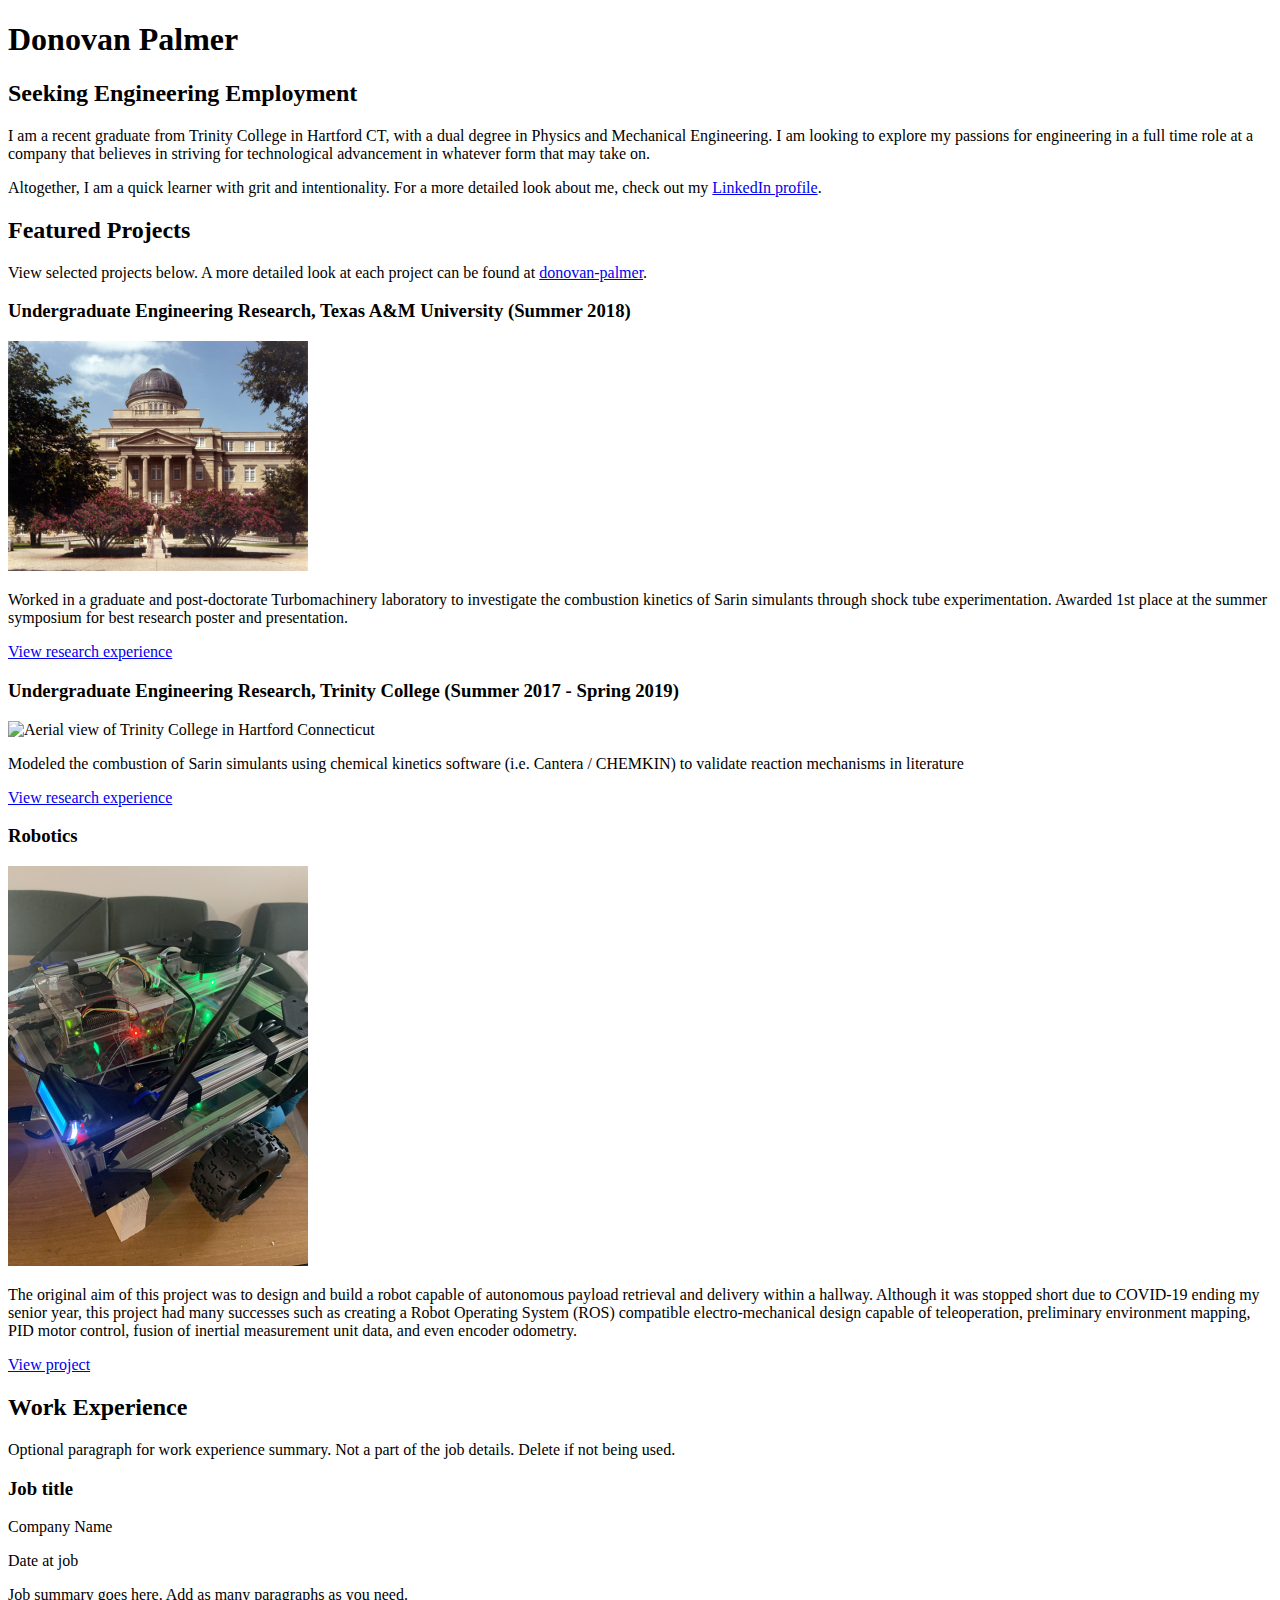
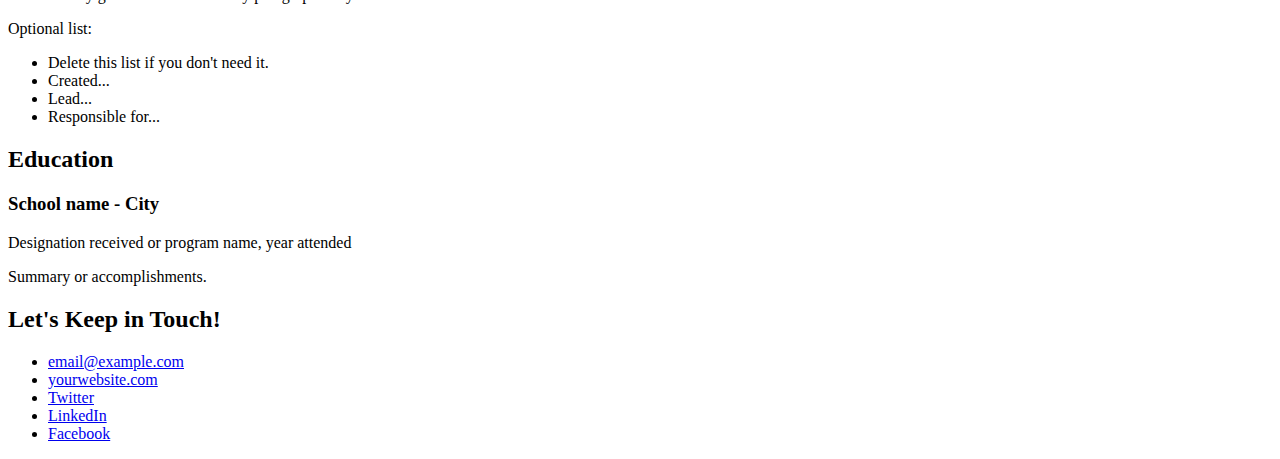
==== index.html @ 44678346 "refactoring files" ====
<!DOCTYPE html>
<html lang="en">
  <head>
    <meta charset="UTF-8">
    <meta name="viewport" content="width=device-width, initial-scale=1.0">
    <title>Donovan Palmer, About Me</title>
    <link rel="stylesheet" href="css/styles.css"
  
  </head>
  <body>
    <main>
      <!-- ***********************  ABOUT / PROFILE  *********************** -->
      <header>
        <h1>Donovan Palmer</h1>
        <h2>Seeking Engineering Employment</h2>

        <p>I am a recent graduate from Trinity College in Hartford CT, with a dual degree in Physics and Mechanical Engineering. I am looking to explore my passions for engineering 
          in a full time role at a company that believes in striving for technological advancement in whatever form that may take on.
        </p>
        <p>Altogether, I am a quick learner with grit and intentionality. For a more detailed look about me, check out my <a href="https://www.linkedin.com/in/donovan-palmer/"
          target="_blank">LinkedIn profile</a>.
        </p>
      </header>

      <!-- ********************  PROJECTS / PORTFOLIO  ********************* -->
      <section>
        <h2>Featured Projects</h2>
        <p>View selected projects below. A more detailed look at each project can be found at <a href="https://sites.google.com/view/donovan-palmer">donovan-palmer</a>.</p>

        <!-- Copy the whole <section> block to add more projects. -->
        <section>
          <h3>Undergraduate Engineering Research, Texas A&M University (Summer 2018)</h3>
          <img src="images/research/tamu.png" alt="Building at Texas A&M University">
          <p>Worked in a graduate and post-doctorate Turbomachinery laboratory to investigate the combustion kinetics of Sarin simulants through shock tube experimentation. 
            Awarded 1st place at the summer symposium for best research poster and presentation.
            </p>
          <a href="https://sites.google.com/view/donovan-palmer/research/texas-am-university" target="_blank">View research experience</a>
        </section>
       
      </section>
      
        <section>
          <h3>Undergraduate Engineering Research, Trinity College (Summer 2017 - Spring 2019)</h3>
          <img src="images/research/1450-202.jpg" alt="Aerial view of Trinity College in Hartford Connecticut">
          <p>Modeled the combustion of Sarin simulants using chemical kinetics software (i.e. Cantera / CHEMKIN) to validate reaction mechanisms in literature
            </p>
          <a href="https://sites.google.com/view/donovan-palmer/research/trinity-college" target="_blank">View research experience</a>
        </section>
   

      <section>
        <h3>Robotics</h3>
        <img src="images/robotics/cara-actual.jpg" alt="=Senior Capstone -- Autonomous Unmanned Ground Vehicle">
        <p>The original aim of this project was to design and build a robot capable of autonomous payload retrieval and delivery within a hallway. Although it was 
          stopped short due to COVID-19 ending my senior year, this project had many successes such as creating a Robot Operating System (ROS) compatible electro-mechanical design capable of teleoperation, preliminary 
          environment mapping, PID motor control, fusion of inertial measurement unit data, and even encoder odometry.
           </p>
        <a href="https://sites.google.com/view/donovan-palmer/projects/robotics" target="_blank">View project</a>
      </section>
      <!-- End of Project block. -->
    </section>


      <!-- ***********************  WORK EXPERIENCE  *********************** -->
      <section>
        <h2>Work Experience</h2>
        <p>Optional paragraph for work experience summary. Not a part of the job details. Delete if not being used.</p>

        <!-- Copy this whole <section> block to add more jobs. -->
        <section>
          <h3>Job title</h3>
          <p>Company Name</p>
          <p>Date at job</p>
          <p>Job summary goes here. Add as many paragraphs as you need.</p>
          <p>Optional list:</p>
          <ul>
            <li>Delete this list if you don't need it.</li>
            <li>Created...</li>
            <li>Lead...</li>
            <li>Responsible for...</li>
          </ul>
        </section>
        <!-- End of Job block. -->
      </section>

      <!-- ******************  EDUCATION & CERTIFICATIONS ****************** -->
      <section>
        <h2>Education</h2>

        <!-- Copy this whole <section> block to add more schools. -->
        <section>
          <h3>School name - City</h3>
          <p>Designation received or program name, year attended</p>
          <p>Summary or accomplishments.</p>
        </section>
        <!-- End of School block. -->
      </section>

      <!-- *****************  CONTACT INFO / SOCIAL MEDIA  ***************** -->
      <footer>
        <h2>Let's Keep in Touch!</h2>

        <!-- Social media and contact links. Add or remove any networks. -->
        <ul>
          <li><a href="mailto:email@example.com">email@example.com</a></li>
          <li><a href="http://yourwebsite.com" target="_blank">yourwebsite.com</a></li>
          <li><a href="#" target="_blank">Twitter</a></li>
          <li><a href="#" target="_blank">LinkedIn</a></li>
          <li><a href="#" target="_blank">Facebook</a></li>
        </ul>
      </footer>
    </main>
  </body>
</html>
---- css/styles.css ----
img {
    width: 300px;
}
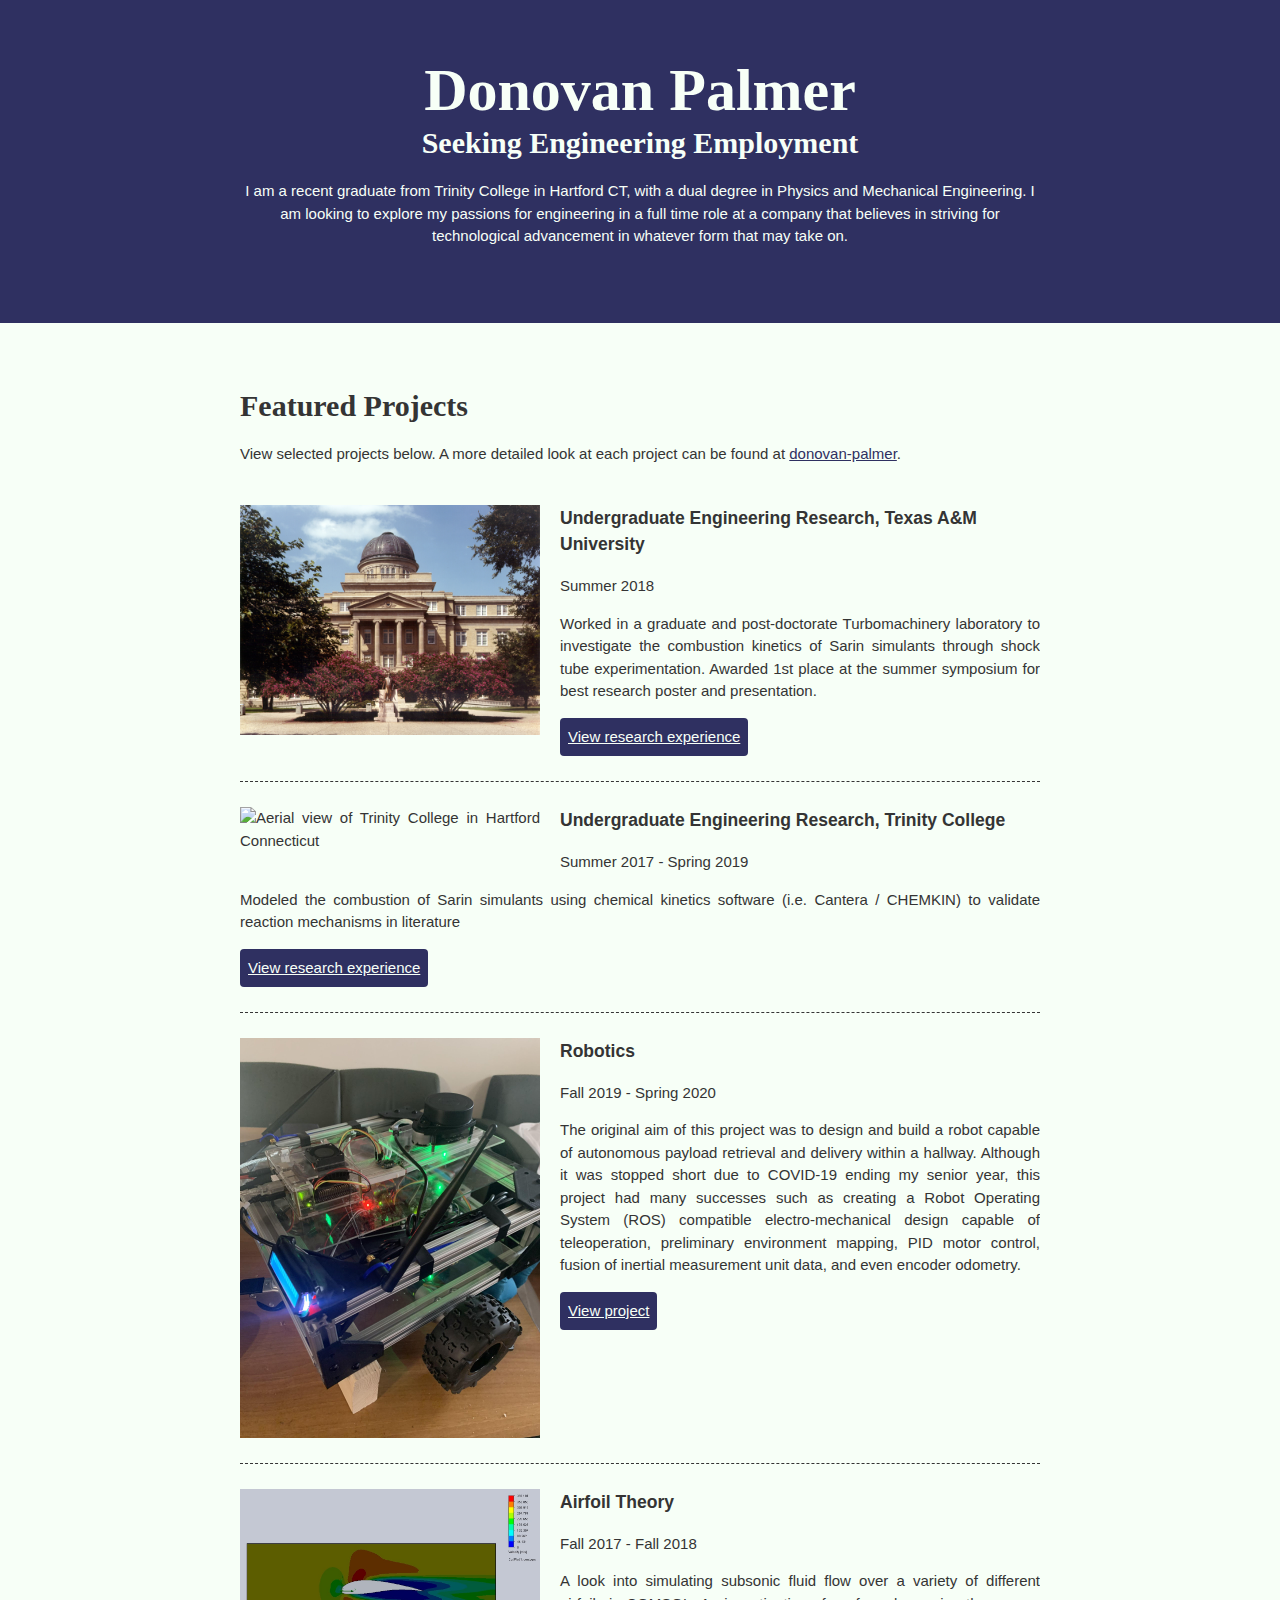
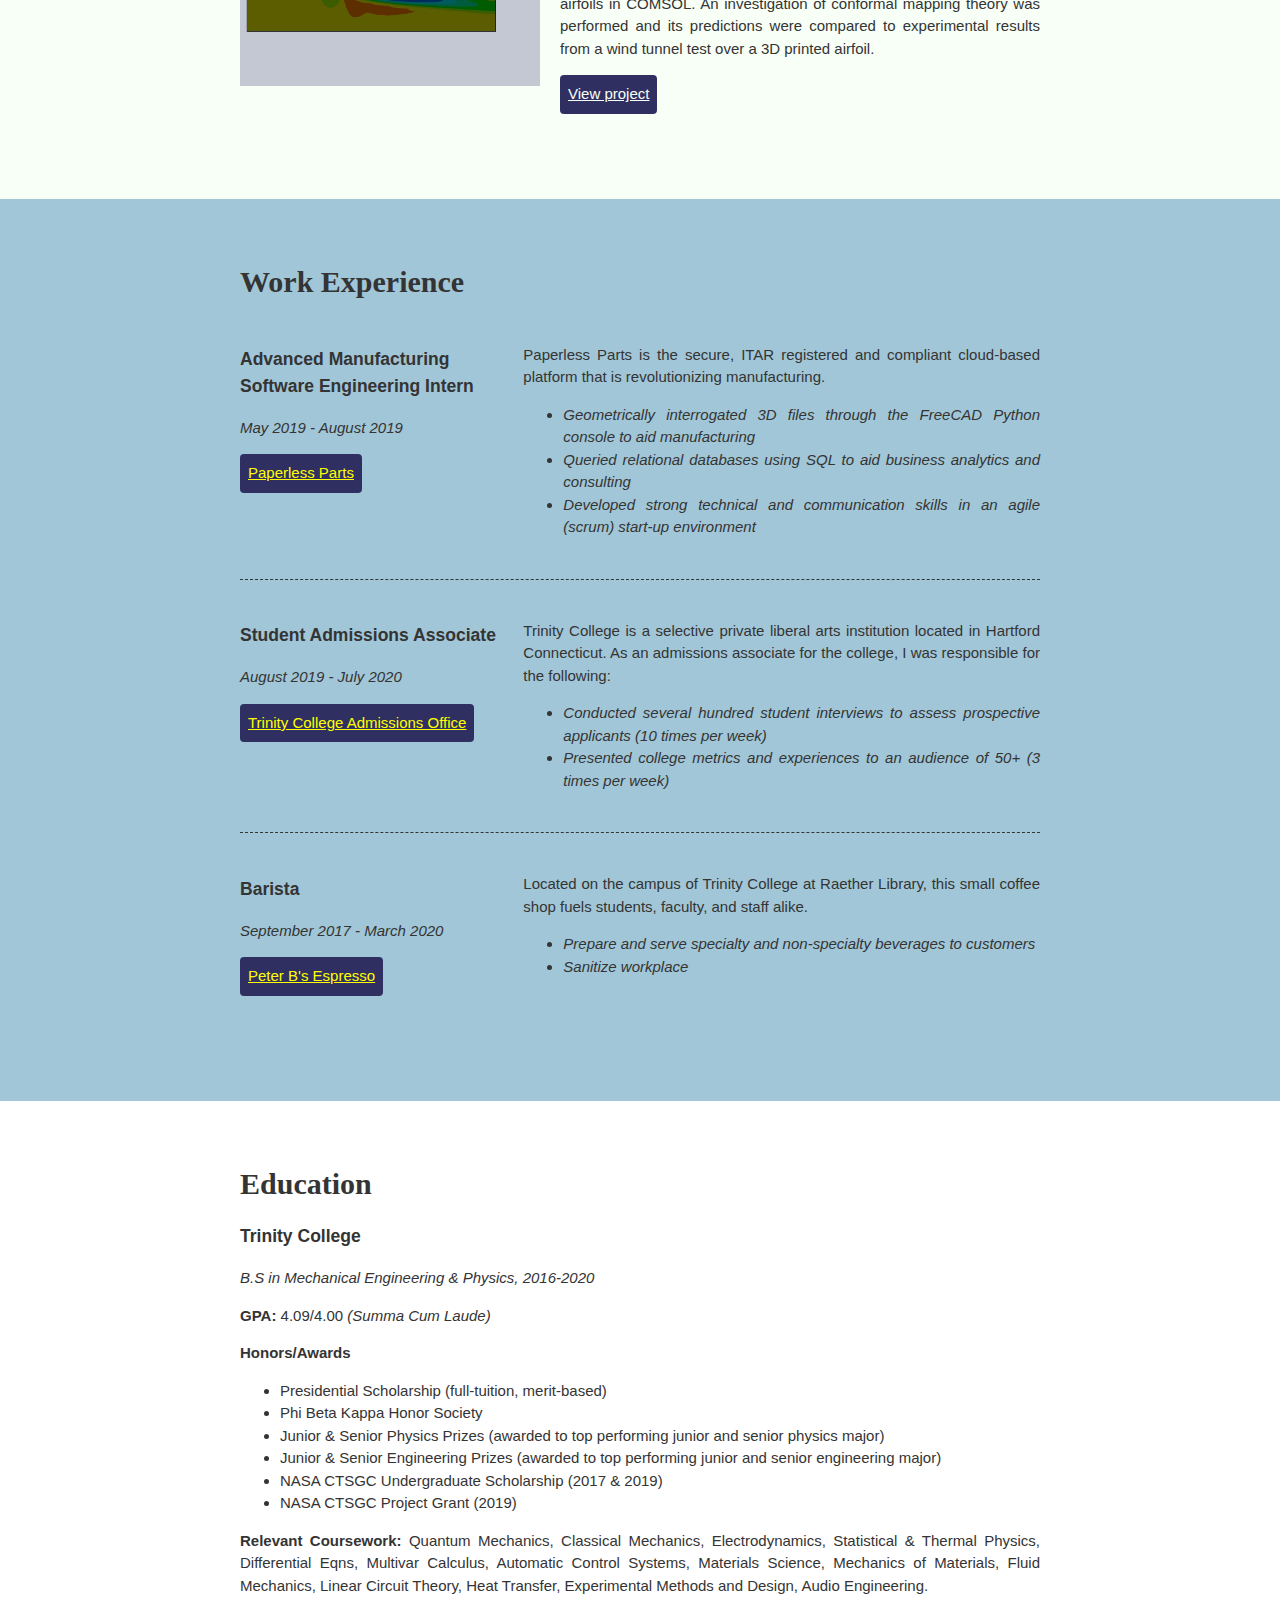
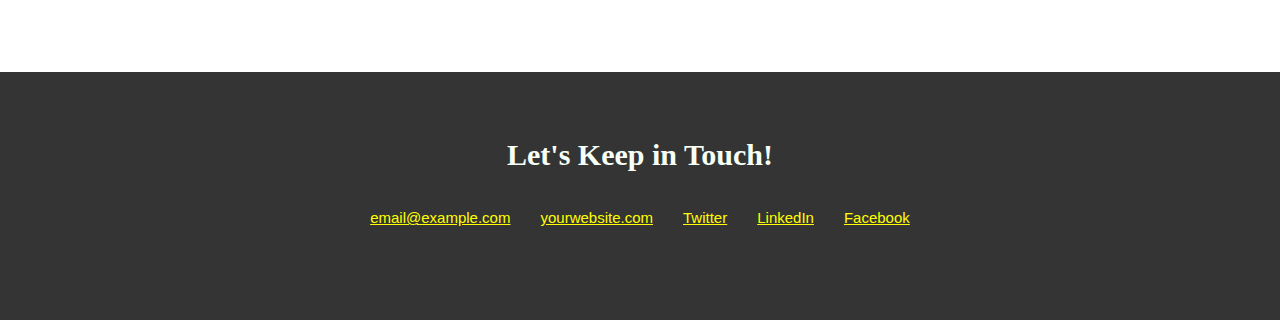
==== commit aebdc7fc: "applied the box model, typography upated, implemented both the flexbox and the grid layouts, and emp" ====
--- a/index.html
+++ b/index.html
@@ -4,111 +4,185 @@
     <meta charset="UTF-8">
     <meta name="viewport" content="width=device-width, initial-scale=1.0">
     <title>Donovan Palmer, About Me</title>
+    <link href="https://fonts.googleapis.com/
+    css2?family=Caveat&family=Montserrat:wght@400;600&display=swap" 
+    rel="stylesheet">
     <link rel="stylesheet" href="css/styles.css"
-  
   </head>
+
   <body>
     <main>
       <!-- ***********************  ABOUT / PROFILE  *********************** -->
       <header>
-        <h1>Donovan Palmer</h1>
-        <h2>Seeking Engineering Employment</h2>
+        <div class="content-wrap">
+          <h1>Donovan Palmer</h1>
+          <h2>Seeking Engineering Employment</h2>
 
-        <p>I am a recent graduate from Trinity College in Hartford CT, with a dual degree in Physics and Mechanical Engineering. I am looking to explore my passions for engineering 
-          in a full time role at a company that believes in striving for technological advancement in whatever form that may take on.
-        </p>
-        <p>Altogether, I am a quick learner with grit and intentionality. For a more detailed look about me, check out my <a href="https://www.linkedin.com/in/donovan-palmer/"
-          target="_blank">LinkedIn profile</a>.
-        </p>
+          <p>I am a recent graduate from Trinity College in Hartford CT, with a dual degree in Physics and Mechanical Engineering. I am looking to explore my passions for engineering 
+            in a full time role at a company that believes in striving for technological advancement in whatever form that may take on.
+          </p>
+        </div>
       </header>
 
       <!-- ********************  PROJECTS / PORTFOLIO  ********************* -->
-      <section>
-        <h2>Featured Projects</h2>
-        <p>View selected projects below. A more detailed look at each project can be found at <a href="https://sites.google.com/view/donovan-palmer">donovan-palmer</a>.</p>
+      <section class="projects">
 
-        <!-- Copy the whole <section> block to add more projects. -->
-        <section>
-          <h3>Undergraduate Engineering Research, Texas A&M University (Summer 2018)</h3>
-          <img src="images/research/tamu.png" alt="Building at Texas A&M University">
-          <p>Worked in a graduate and post-doctorate Turbomachinery laboratory to investigate the combustion kinetics of Sarin simulants through shock tube experimentation. 
-            Awarded 1st place at the summer symposium for best research poster and presentation.
-            </p>
-          <a href="https://sites.google.com/view/donovan-palmer/research/texas-am-university" target="_blank">View research experience</a>
-        </section>
-       
+        <div class="content-wrap divider">
+          <h2>Featured Projects</h2>
+          <p>View selected projects below. A more detailed look at each project can be found at <a href="https://sites.google.com/view/donovan-palmer">donovan-palmer</a>.</p>
+          
+          <!-- Project 1 -->
+          <section class="project-item">
+            <img src="images/research/tamu.png" alt="Building at Texas A&M University">
+            <h3>Undergraduate Engineering Research, Texas A&M University</h3>
+            <p>Summer 2018</p>
+            <p>Worked in a graduate and post-doctorate Turbomachinery laboratory to investigate the combustion kinetics of Sarin simulants through shock tube experimentation. 
+              Awarded 1st place at the summer symposium for best research poster and presentation.
+              </p>
+            <a class="btn" href="https://sites.google.com/view/donovan-palmer/research/texas-am-university" target="_blank">View research experience</a>
+          </section>
+
+          <!-- Project 2 -->
+          <section class="project-item">
+            <img src="images/research/1450-202.jpg" alt="Aerial view of Trinity College in Hartford Connecticut">
+            <h3>Undergraduate Engineering Research, Trinity College</h3>
+            <p>Summer 2017 - Spring 2019</p>
+            <p>Modeled the combustion of Sarin simulants using chemical kinetics software (i.e. Cantera / CHEMKIN) to validate reaction mechanisms in literature
+              </p>
+            <a class="btn" href="https://sites.google.com/view/donovan-palmer/research/trinity-college" target="_blank">View research experience</a>
+          </section>
+          
+          <!-- Project 3 -->
+          <section class="project-item">
+            <img src="images/robotics/cara-actual.jpg" alt="=Senior Capstone -- Autonomous Unmanned Ground Vehicle">
+            <h3>Robotics</h3>
+            <p>Fall 2019 - Spring 2020</p>
+            <p>The original aim of this project was to design and build a robot capable of autonomous payload retrieval and delivery within a hallway. 
+              Although it was stopped short due to COVID-19 ending my senior year, this project had many successes such as creating a 
+              Robot Operating System (ROS) compatible electro-mechanical design capable of teleoperation, preliminary 
+              environment mapping, PID motor control, fusion of inertial measurement unit data, and even encoder odometry.
+              </p>
+            <a class="btn" href="https://sites.google.com/view/donovan-palmer/projects/robotics" target="_blank">View project</a>
+          </section>
+          
+          <!-- Project 4 -->
+          <section class="project-item">
+            <img src="images/airfoil/subsonic-simulated.jpg" alt="=Airfoil Investigations">
+            <h3>Airfoil Theory</h3>
+            <p>Fall 2017 - Fall 2018</p>
+            <p>A look into simulating subsonic fluid flow over a variety of different airfoils in COMSOL. 
+              An investigation of conformal mapping theory was performed and its predictions were compared to 
+              experimental results from a wind tunnel test over a 3D printed airfoil.</p>
+            <a class="btn" href="https://sites.google.com/view/donovan-palmer/projects/airfoil-theory" target="_blank">View project</a>
+          </section>
+      
+        </div>
       </section>
-      
-        <section>
-          <h3>Undergraduate Engineering Research, Trinity College (Summer 2017 - Spring 2019)</h3>
-          <img src="images/research/1450-202.jpg" alt="Aerial view of Trinity College in Hartford Connecticut">
-          <p>Modeled the combustion of Sarin simulants using chemical kinetics software (i.e. Cantera / CHEMKIN) to validate reaction mechanisms in literature
-            </p>
-          <a href="https://sites.google.com/view/donovan-palmer/research/trinity-college" target="_blank">View research experience</a>
-        </section>
-   
-
-      <section>
-        <h3>Robotics</h3>
-        <img src="images/robotics/cara-actual.jpg" alt="=Senior Capstone -- Autonomous Unmanned Ground Vehicle">
-        <p>The original aim of this project was to design and build a robot capable of autonomous payload retrieval and delivery within a hallway. Although it was 
-          stopped short due to COVID-19 ending my senior year, this project had many successes such as creating a Robot Operating System (ROS) compatible electro-mechanical design capable of teleoperation, preliminary 
-          environment mapping, PID motor control, fusion of inertial measurement unit data, and even encoder odometry.
-           </p>
-        <a href="https://sites.google.com/view/donovan-palmer/projects/robotics" target="_blank">View project</a>
-      </section>
-      <!-- End of Project block. -->
-    </section>
 
 
       <!-- ***********************  WORK EXPERIENCE  *********************** -->
-      <section>
-        <h2>Work Experience</h2>
-        <p>Optional paragraph for work experience summary. Not a part of the job details. Delete if not being used.</p>
+      <section class="work-experience">
+        <div class="content-wrap item-details divider">
+          <h2>Work Experience</h2>
 
-        <!-- Copy this whole <section> block to add more jobs. -->
-        <section>
-          <h3>Job title</h3>
-          <p>Company Name</p>
-          <p>Date at job</p>
-          <p>Job summary goes here. Add as many paragraphs as you need.</p>
-          <p>Optional list:</p>
-          <ul>
-            <li>Delete this list if you don't need it.</li>
-            <li>Created...</li>
-            <li>Lead...</li>
-            <li>Responsible for...</li>
-          </ul>
-        </section>
-        <!-- End of Job block. -->
+          <!-- Job 1 -->
+          <section class="job-item">
+            <div class="job-details">
+              <h3>Advanced Manufacturing Software Engineering Intern</h3>              
+              <p>May 2019 - August 2019</p>
+              <a class="btn" href="https://www.paperlessparts.com/" 
+              target="_blank"> Paperless Parts</a>
+            </div>
+            <div class="job-summary">
+              <p>Paperless Parts is the secure, ITAR registered and compliant cloud-based platform that is revolutionizing manufacturing.</p>
+              <ul>
+                <li>Geometrically interrogated 3D files through the FreeCAD Python console to aid manufacturing</li>
+                <li>Queried relational databases using SQL to aid business analytics and consulting</li>
+                <li>Developed strong technical and communication skills in an agile (scrum) start-up environment</li>
+              </ul>
+          </div>
+          </section>
+
+          <!-- Job 2 -->
+          <section class="job-item">
+            <div class="job-details">
+              <h3>Student Admissions Associate</h3>              
+              <p>August 2019 - July 2020</p>
+              <a class="btn" href="https://www.trincoll.edu/admissions/get-to-know-us/student-admissions-associates/" 
+              target="_blank"> Trinity College Admissions Office</a>
+            </div>
+            <div class="job-summary">
+              <p>Trinity College is a selective private liberal arts institution located in Hartford Connecticut. As an admissions associate for the college,
+                I was responsible for the following:</p> 
+              <ul>
+                <li>Conducted several hundred student interviews to assess prospective applicants (10 times per week)</li>
+                <li>Presented college metrics and experiences to an audience of 50+ (3 times per week)</li>
+              </ul>  
+            </div>    
+          </section>
+          
+          <!-- Job 3 -->
+          <section class="job-item">
+            <div class="job-details">
+              <h3>Barista</h3>              
+              <p>September 2017 - March 2020</p>
+              <a class="btn" href="https://www.trincoll.edu/coffee-on-campus-peter-bs-espresso-and-the-underground-coffeehouse/"
+              target="_blank"> Peter B's Espresso</a>
+            </div>  
+            <div class="job-summary">
+              <p>Located on the campus of Trinity College at Raether Library, this small coffee shop fuels students, faculty, and staff alike.</p>
+              <ul>
+                <li>Prepare and serve specialty and non-specialty beverages to customers</li>
+                <li>Sanitize workplace</li>
+              </ul>
+            </div>
+          </section>
+        </div>
       </section>
 
       <!-- ******************  EDUCATION & CERTIFICATIONS ****************** -->
-      <section>
-        <h2>Education</h2>
+      <section class="education">
+        <div class="content-wrap item-details">
 
-        <!-- Copy this whole <section> block to add more schools. -->
-        <section>
-          <h3>School name - City</h3>
-          <p>Designation received or program name, year attended</p>
-          <p>Summary or accomplishments.</p>
-        </section>
-        <!-- End of School block. -->
+          <h2>Education</h2>
+
+          <!-- Copy this whole <section> block to add more schools. -->
+          <section>
+            <h3>Trinity College</h3>
+            <p>B.S in Mechanical Engineering & Physics, 2016-2020<p>
+            <p><b>GPA:</b> 4.09/4.00 <i>(Summa Cum Laude)</i></p>
+            <p><b>Honors/Awards</b></p>
+            <ul>
+              <li>Presidential Scholarship (full-tuition, merit-based)</li>
+              <li>Phi Beta Kappa Honor Society</li>
+              <li>Junior & Senior Physics Prizes (awarded to top performing junior and senior physics major)</li>
+              <li>Junior & Senior Engineering Prizes (awarded to top performing junior and senior engineering major)</li>
+              <li>NASA CTSGC Undergraduate Scholarship (2017 & 2019)</li>
+              <li>NASA CTSGC Project Grant (2019)</li>
+            </ul>
+            <p><b>Relevant Coursework:</b>  Quantum Mechanics, Classical Mechanics, Electrodynamics, Statistical & Thermal Physics, Differential Eqns, Multivar Calculus, Automatic Control Systems, 
+              Materials Science, Mechanics of Materials, Fluid Mechanics, Linear Circuit Theory, Heat Transfer, Experimental Methods and Design, Audio Engineering.
+            </p>
+          </section>
+        </div>
       </section>
 
       <!-- *****************  CONTACT INFO / SOCIAL MEDIA  ***************** -->
       <footer>
-        <h2>Let's Keep in Touch!</h2>
+        <div class="content-wrap">
+          <h2>Let's Keep in Touch!</h2>
 
-        <!-- Social media and contact links. Add or remove any networks. -->
-        <ul>
-          <li><a href="mailto:email@example.com">email@example.com</a></li>
-          <li><a href="http://yourwebsite.com" target="_blank">yourwebsite.com</a></li>
-          <li><a href="#" target="_blank">Twitter</a></li>
-          <li><a href="#" target="_blank">LinkedIn</a></li>
-          <li><a href="#" target="_blank">Facebook</a></li>
-        </ul>
+          <!-- Social media and contact links. Add or remove any networks. -->
+          <ul class="contact-list">
+            <li><a href="mailto:email@example.com">email@example.com</a></li>
+            <li><a href="http://yourwebsite.com" target="_blank">yourwebsite.com</a></li>
+            <li><a href="#" target="_blank">Twitter</a></li>
+            <li><a href="https://www.linkedin.com/in/donovan-palmer/" target="_blank">LinkedIn</a></li>
+            <li><a href="#" target="_blank">Facebook</a></li>
+          </ul>
+        </div>
       </footer>
+      
     </main>
   </body>
 </html>
--- a/css/styles.css
+++ b/css/styles.css
@@ -1,3 +1,169 @@
+/* Global styles
+--------------------------------------*/
+html {
+    box-sizing: border-box;
+}
+*, *:before, *:after {
+    box-sizing: inherit;
+}
+
+body {
+    color: #343434;
+    margin: 0;
+    padding: 0;
+    font-family: 'Montserrat', sans-serif;
+    font-size: 15px;
+    line-height: 1.5;
+    text-align: justify;
+}
+
 img {
     width: 300px;
+}
+
+a {
+    color: yellow;
+}
+
+a:hover {
+    text-decoration: none;
+}
+
+h1 {
+    font-size: 60px;
+    line-height: 1;
+}
+
+h2 {
+    font-size: 30px;
+}
+
+h1, h2 {
+    font-family: 'Caveat', cursive;
+    font-weight: 600;
+    margin: 0;
+} 
+
+.content-wrap {
+    width: 800px;
+    margin: 0 auto;
+    padding: 60px 0;
+}
+
+.item-details h3 + p {
+    font-style: italic;
+}
+
+.divider > section {
+    border-bottom: 1px dashed #343434;
+    padding: 25px 0;
+}
+
+.divider > section:last-of-type {
+    border-bottom: none;
+}
+
+/* Profile
+--------------------------------------*/
+header {  
+    background: #2F3061;
+    color: #F7FFF7;
+    text-align: center;
+}
+
+/* Projects
+--------------------------------------*/
+.projects {
+    background: #f7FFF7;
+}
+
+.projects a {
+    color: #2F3061;
+}
+
+.projects .btn {
+    color: #F7FFF7;
+    background: #2F3061;
+    padding: 8px;
+    border-radius: 4px;
+    display: inline-block;    
+}
+
+.projects .btn:hover {
+    background: rgba(47,48,97,75%);
+}
+
+.project-item {
+    overflow: hidden;
+}
+
+.project-item img {
+    float: left;
+    margin-right: 20px;
+}
+
+.project-item h3 {
+    margin-top: 0;
+    text-align: left;
+}
+
+/* Work Experience
+--------------------------------------*/
+
+.work-experience {
+    background: #A1C6D7;
+}
+
+.job-item {
+    display: grid;
+    grid-template-columns: 1fr 2fr;
+    column-gap: 25px;
+}
+
+.job-item h3 {
+    text-align: left;
+}
+
+.job-item ul {
+    font-style: italic;
+}
+
+.work-experience .btn {
+    color: yellow;
+    background: #2F3061;
+    padding: 8px;
+    border-radius: 4px;
+    display: inline-block;    
+    margin-bottom: 20px;
+}
+
+.work-experience .btn:hover {
+    background: rgba(137, 137, 143, 0.75);
+}
+
+
+
+
+/* Education
+--------------------------------------*/
+
+
+/* Contact info
+--------------------------------------*/
+footer {
+    background: #343434;
+    color: #F7FFF7;
+    text-align: center;
+}
+
+.contact-list {
+    list-style-type: none;
+    padding: 0;
+    display: flex;
+    justify-content: center;
+}
+
+.contact-list a {
+    padding: 15px;
+    display: inline-block;
 }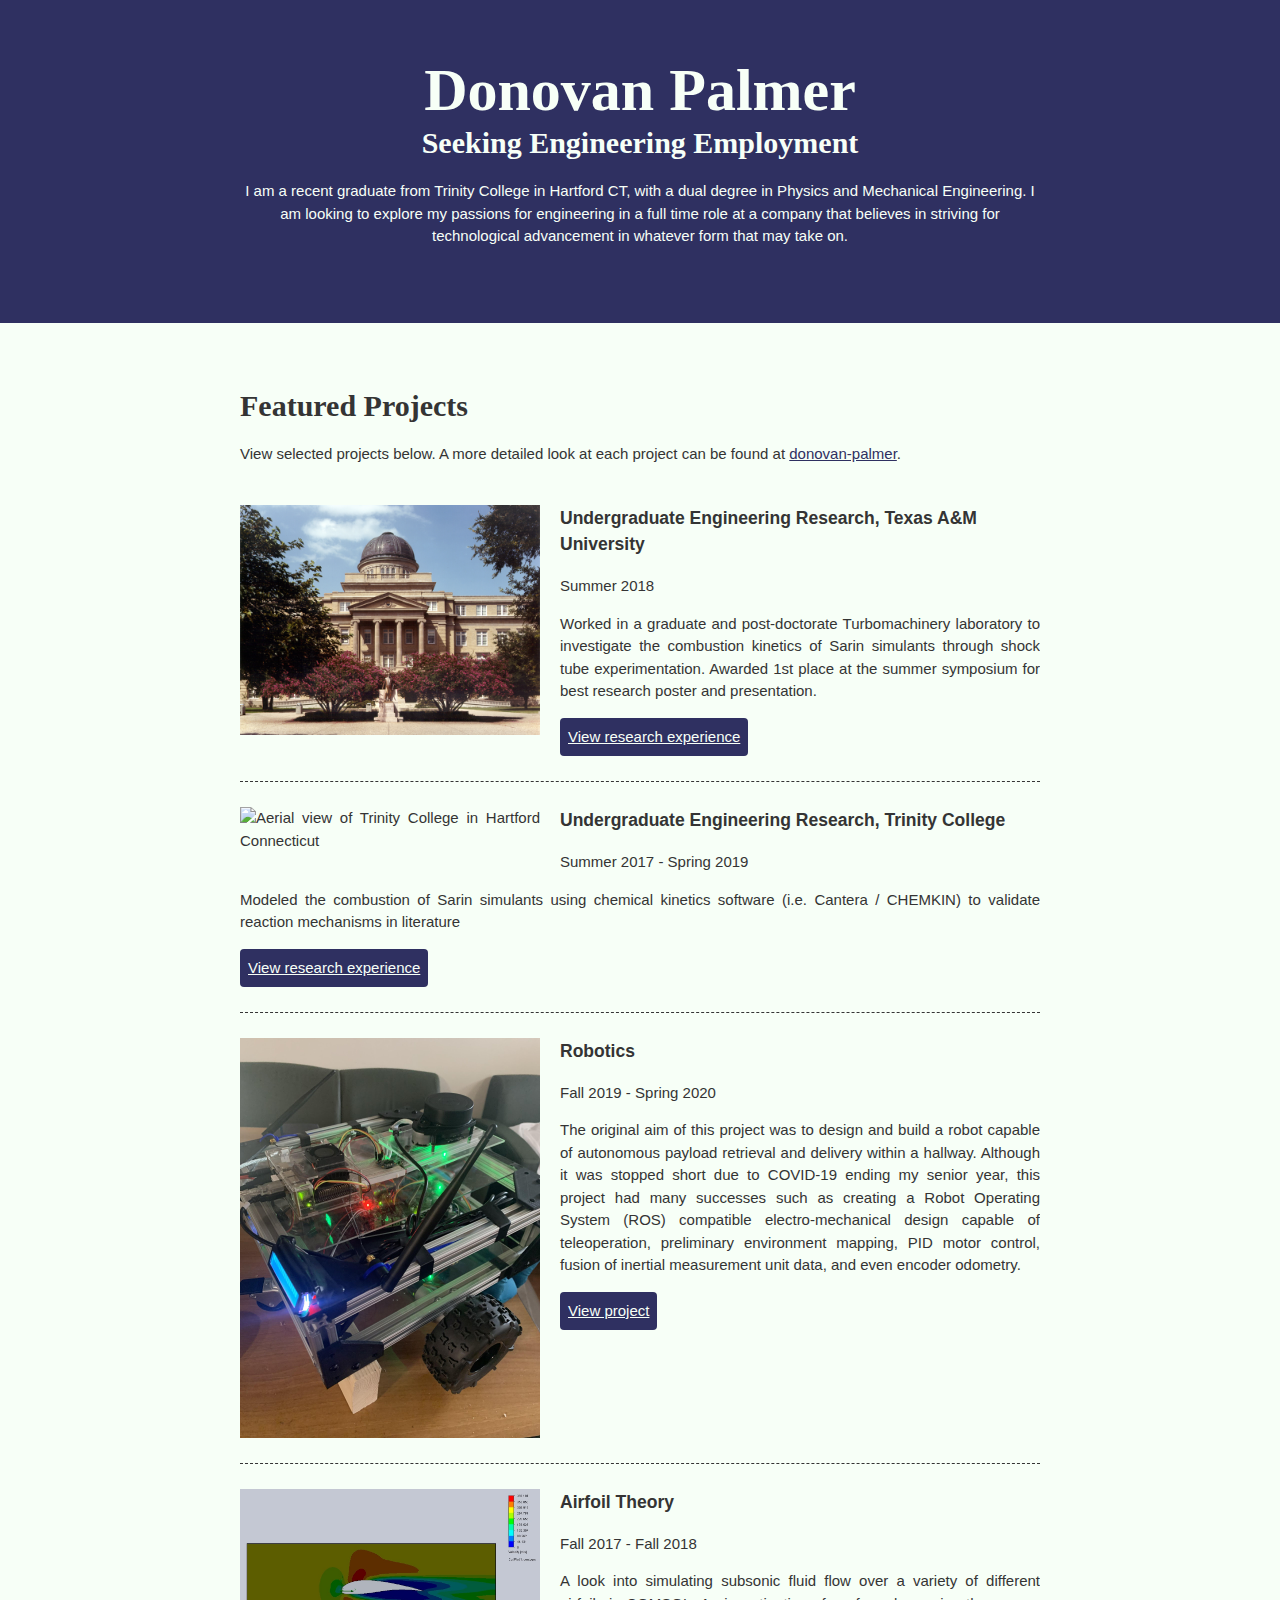
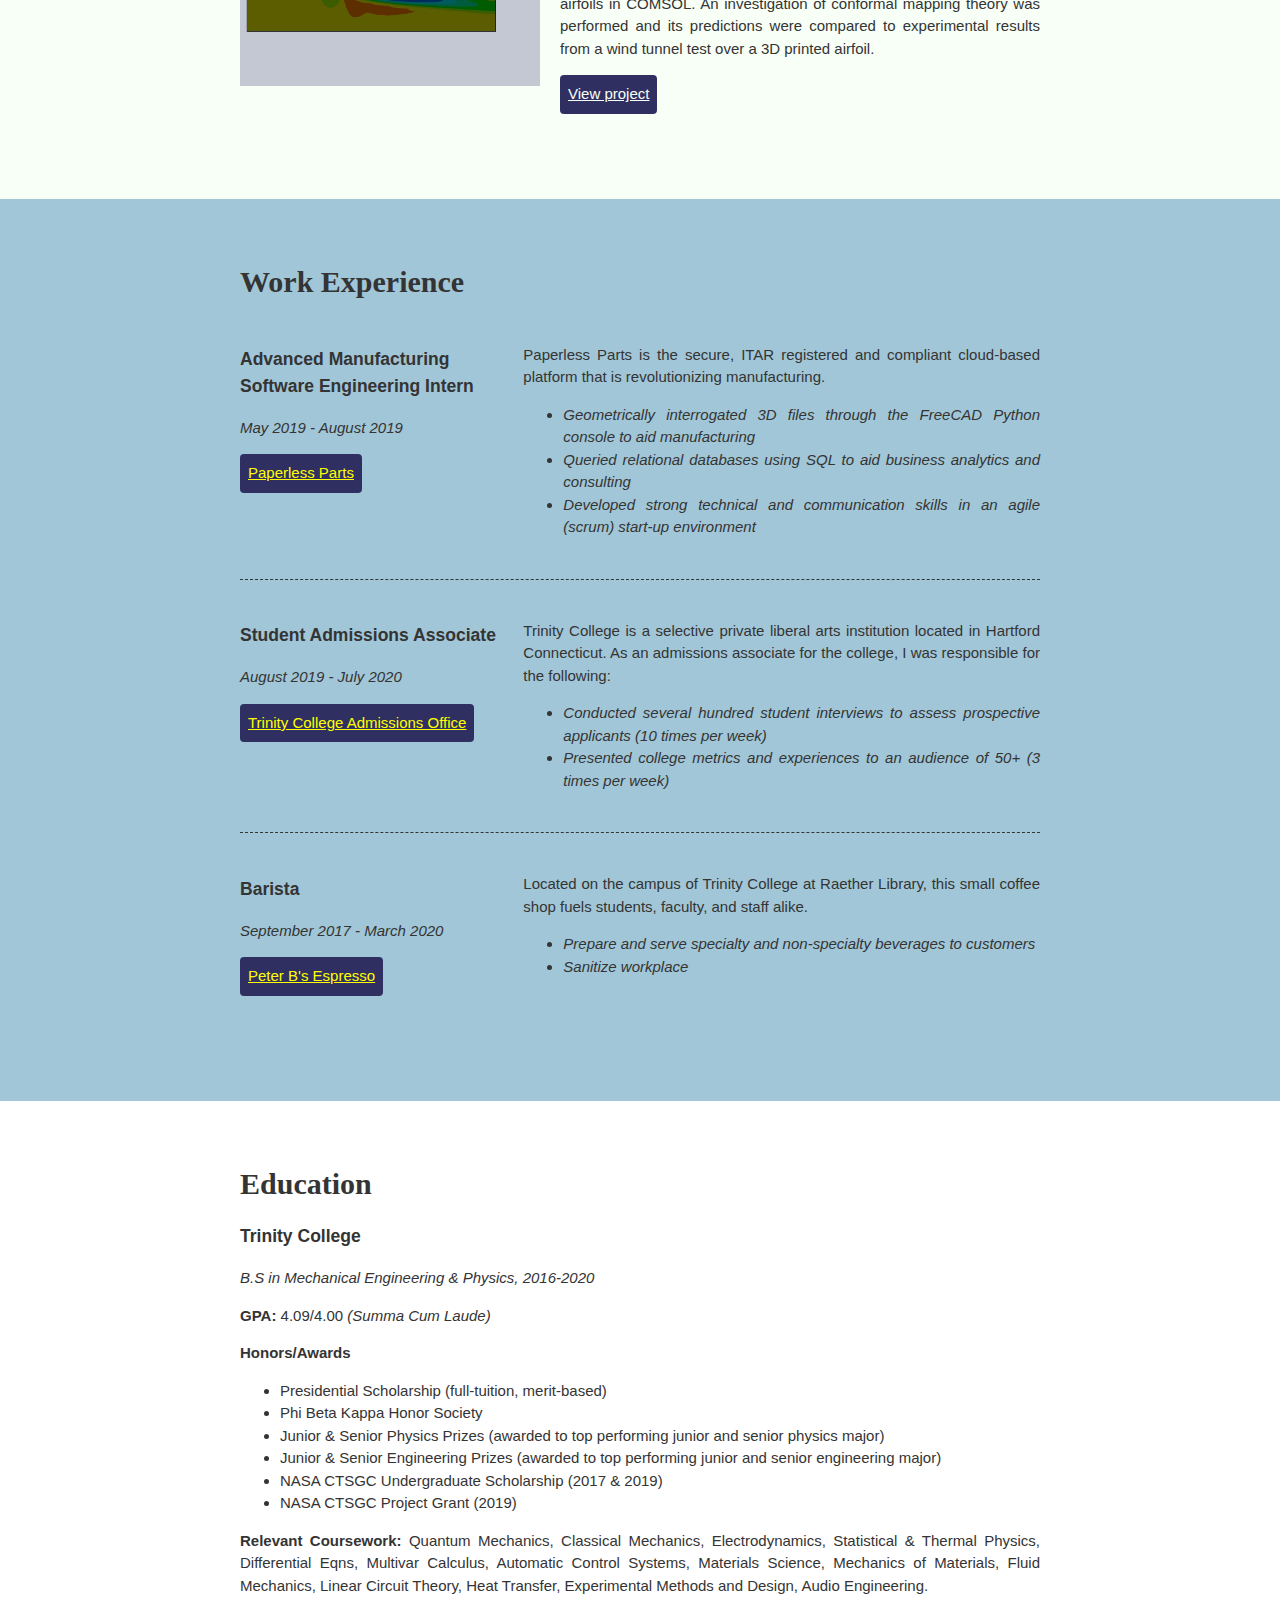
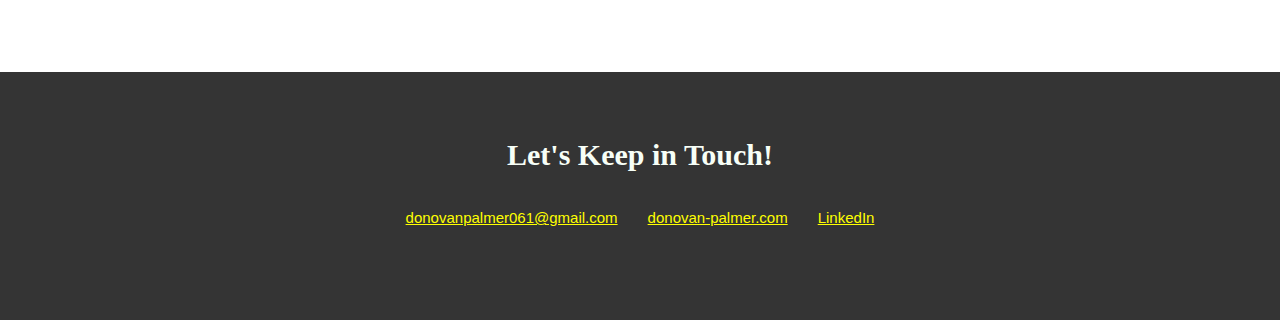
==== commit a274f818: "updated the keep in touch section of the website" ====
--- a/index.html
+++ b/index.html
@@ -7,7 +7,7 @@
     <link href="https://fonts.googleapis.com/
     css2?family=Caveat&family=Montserrat:wght@400;600&display=swap" 
     rel="stylesheet">
-    <link rel="stylesheet" href="css/styles.css"
+    <link rel="stylesheet" href="css/styles.css">
   </head>
 
   <body>
@@ -174,11 +174,9 @@
 
           <!-- Social media and contact links. Add or remove any networks. -->
           <ul class="contact-list">
-            <li><a href="mailto:email@example.com">email@example.com</a></li>
-            <li><a href="http://yourwebsite.com" target="_blank">yourwebsite.com</a></li>
-            <li><a href="#" target="_blank">Twitter</a></li>
+            <li><a href="mailto:donovanpalmer061@gmail.com">donovanpalmer061@gmail.com</a></li>
+            <li><a href="https://sites.google.com/view/donovan-palmer/home" target="_blank">donovan-palmer.com</a></li>
             <li><a href="https://www.linkedin.com/in/donovan-palmer/" target="_blank">LinkedIn</a></li>
-            <li><a href="#" target="_blank">Facebook</a></li>
           </ul>
         </div>
       </footer>
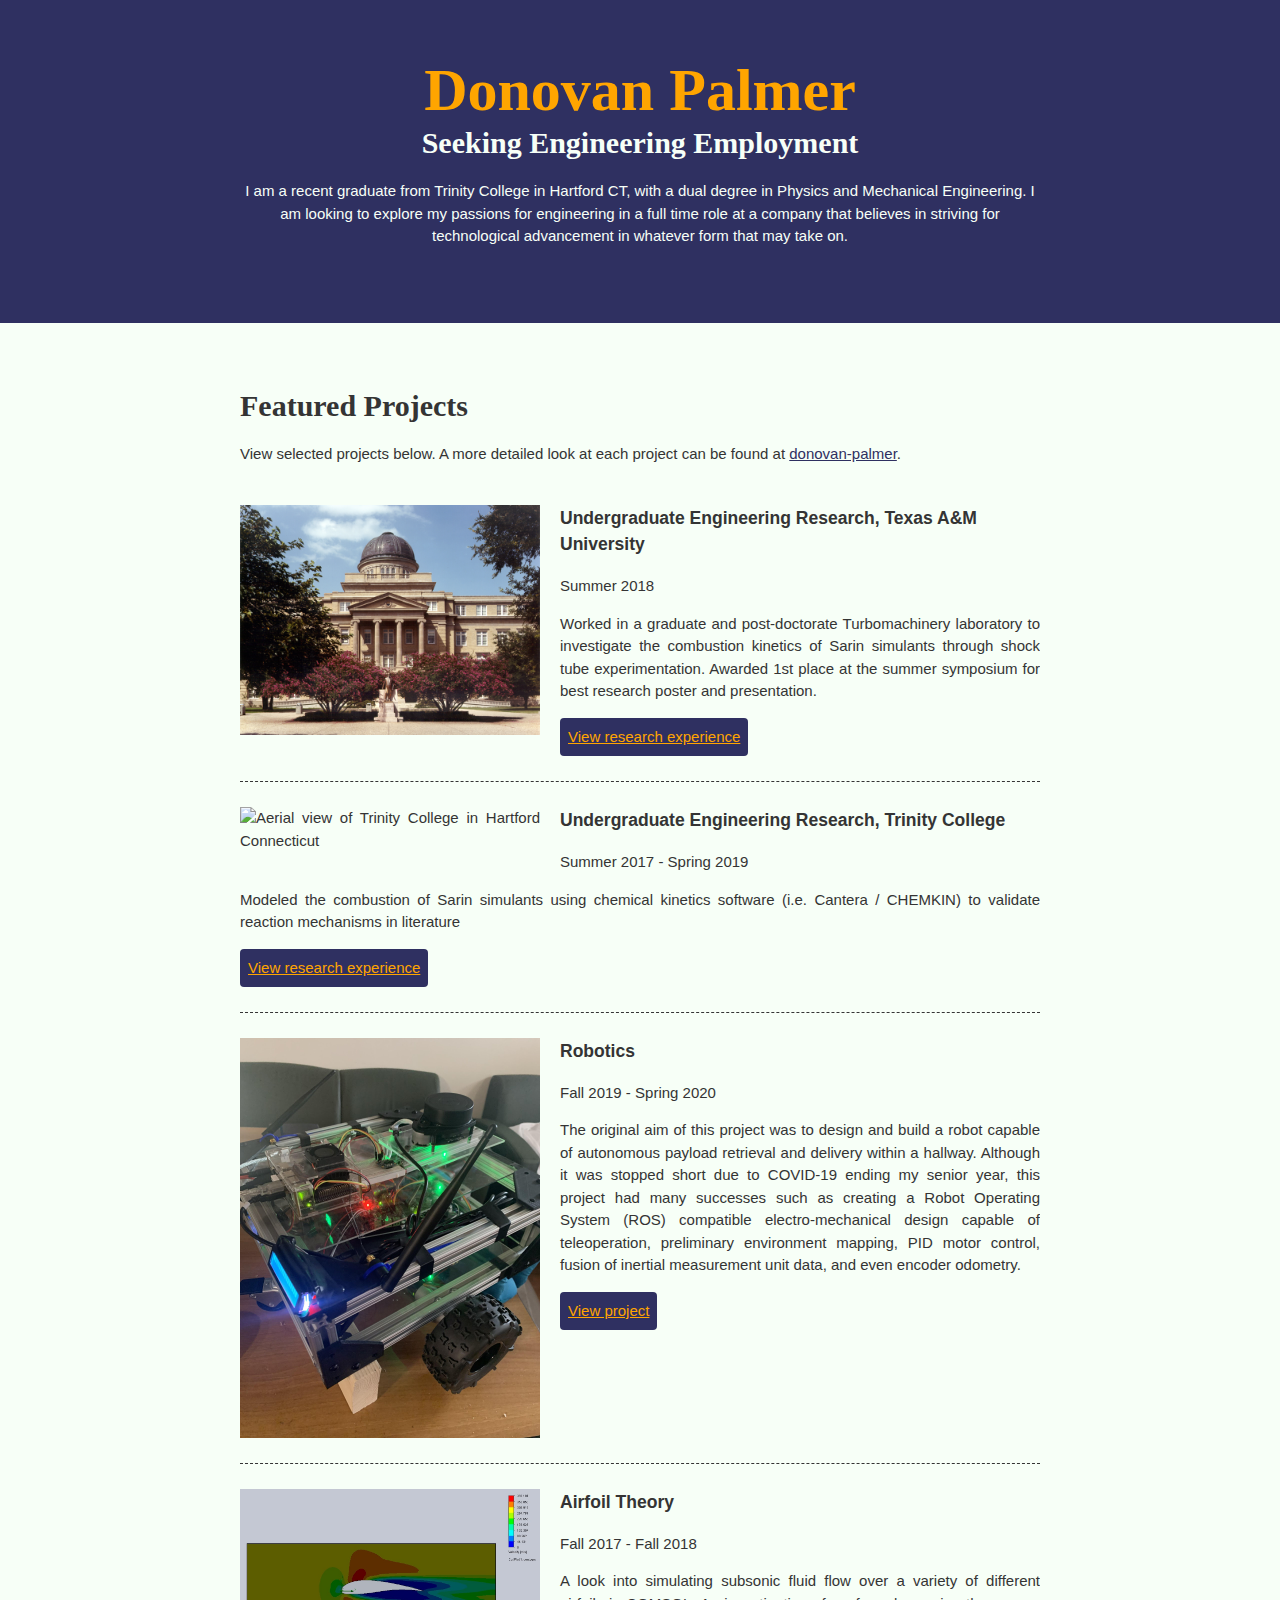
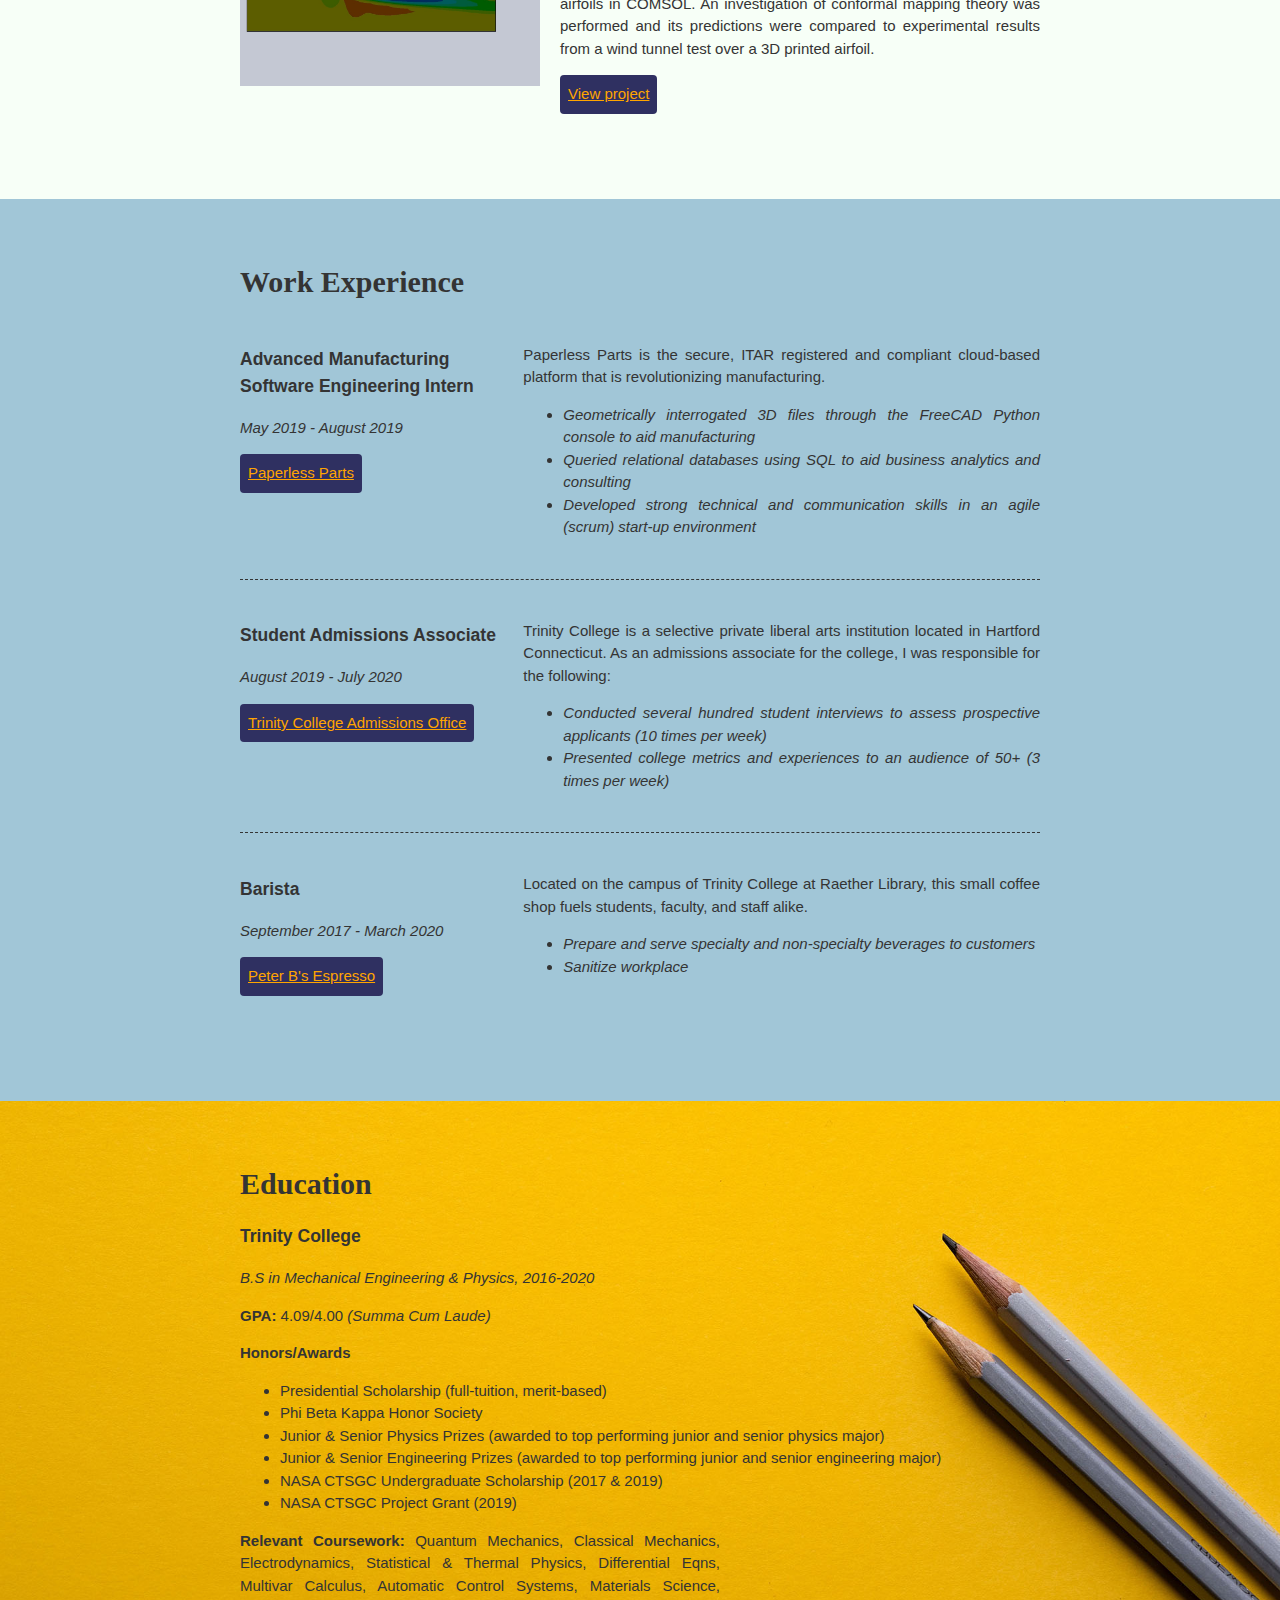
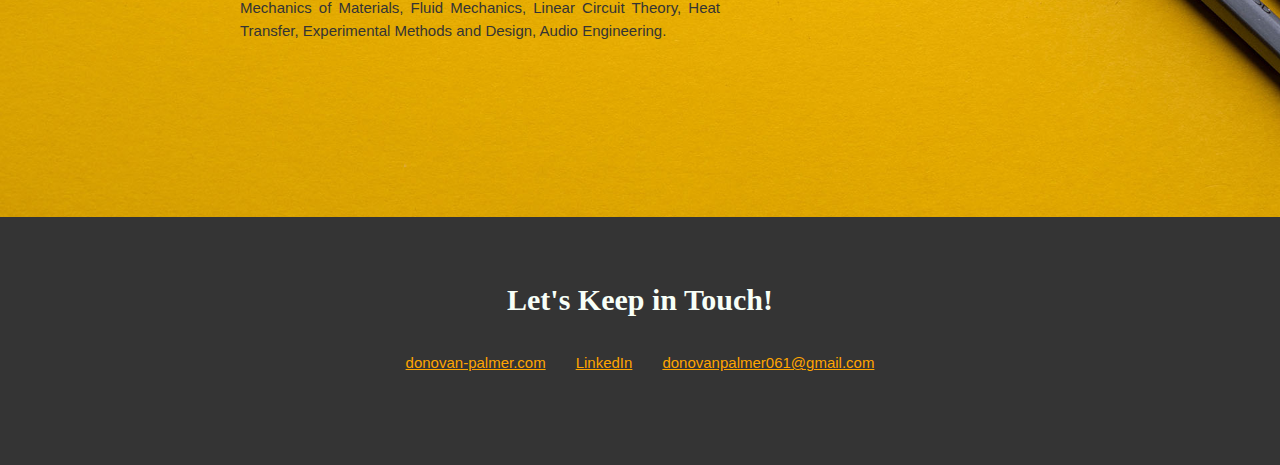
==== commit a40cd1bb: "completed the css essentials learning course on linked in" ====
--- a/index.html
+++ b/index.html
@@ -174,9 +174,9 @@
 
           <!-- Social media and contact links. Add or remove any networks. -->
           <ul class="contact-list">
-            <li><a href="mailto:donovanpalmer061@gmail.com">donovanpalmer061@gmail.com</a></li>
             <li><a href="https://sites.google.com/view/donovan-palmer/home" target="_blank">donovan-palmer.com</a></li>
             <li><a href="https://www.linkedin.com/in/donovan-palmer/" target="_blank">LinkedIn</a></li>
+            <li><a href="mailto:donovanpalmer061@gmail.com">donovanpalmer061@gmail.com</a></li>
           </ul>
         </div>
       </footer>
--- a/css/styles.css
+++ b/css/styles.css
@@ -22,7 +22,7 @@
 }
 
 a {
-    color: yellow;
+    color: orange;
 }
 
 a:hover {
@@ -45,10 +45,12 @@
 } 
 
 .content-wrap {
-    width: 800px;
+    max-width: 800px;
+    width: 85%;
     margin: 0 auto;
     padding: 60px 0;
 }
+
 
 .item-details h3 + p {
     font-style: italic;
@@ -68,7 +70,10 @@
 header {  
     background: #2F3061;
     color: #F7FFF7;
-    text-align: center;
+}
+
+header h1 {
+    color: orange;
 }
 
 /* Projects
@@ -82,7 +87,7 @@
 }
 
 .projects .btn {
-    color: #F7FFF7;
+    color: orange;
     background: #2F3061;
     padding: 8px;
     border-radius: 4px;
@@ -97,11 +102,6 @@
     overflow: hidden;
 }
 
-.project-item img {
-    float: left;
-    margin-right: 20px;
-}
-
 .project-item h3 {
     margin-top: 0;
     text-align: left;
@@ -114,12 +114,6 @@
     background: #A1C6D7;
 }
 
-.job-item {
-    display: grid;
-    grid-template-columns: 1fr 2fr;
-    column-gap: 25px;
-}
-
 .job-item h3 {
     text-align: left;
 }
@@ -129,7 +123,7 @@
 }
 
 .work-experience .btn {
-    color: yellow;
+    color: orange;
     background: #2F3061;
     padding: 8px;
     border-radius: 4px;
@@ -146,24 +140,68 @@
 
 /* Education
 --------------------------------------*/
-
+.education {
+    background-image: url(../images/education/joanna-kosinska-unsplash.jpg);
+    background-size: cover;
+    background-position: top right;
+    padding-bottom: 100px;
+}
+
+.education p {
+    width: 60%;
+}
 
 /* Contact info
 --------------------------------------*/
 footer {
     background: #343434;
     color: #F7FFF7;
-    text-align: center;
 }
 
 .contact-list {
     list-style-type: none;
-    padding: 0;
-    display: flex;
-    justify-content: center;
+    padding: 0;    
 }
 
 .contact-list a {
     padding: 15px;
     display: inline-block;
+
+}
+
+/* Responsive
+--------------------------------------*/
+
+@media screen and (min-width: 900px) {
+    header, footer {
+        text-align: center;
+    }
+    .project-item img {
+        float: left;
+        margin-right: 20px;
+    }
+    .job-item {
+        display: grid;
+        grid-template-columns: 1fr 2fr;
+        column-gap: 25px;
+    }
+    .contact-list {
+        display: flex;
+        justify-content: center;
+
+    }
+}
+
+@media screen and (max-width: 899px) {
+    h1 {
+        font-size: 45px;
+        margin-bottom: 20px;
+    }
+    h1, h2 {
+        line-height: 1;
+    }
+
+    .contact-list a {
+        padding: 5px;
+    }
 }